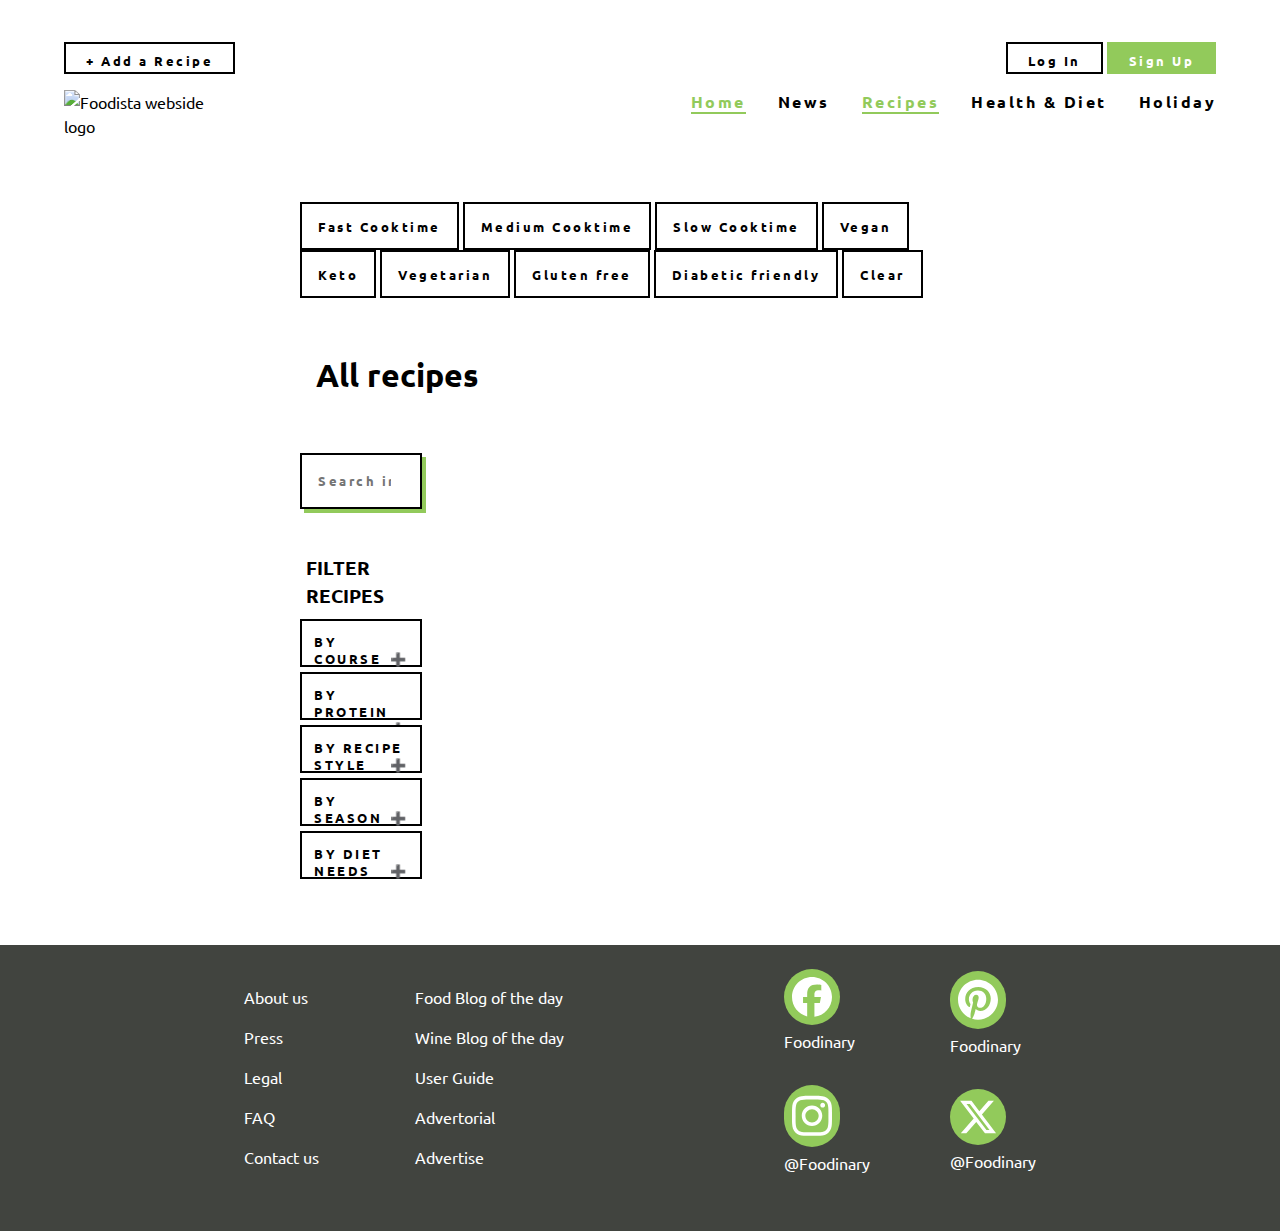
==== HTML/allRecipes.html @ 018b1e14 "filtering på all" ====
<!DOCTYPE html>
<html lang="en">
  <head>
    <meta charset="UTF-8" />
    <meta name="viewport" content="width=device-width, initial-scale=1.0" />
    <title>Wordpress</title>
    <link rel="stylesheet" href="../Assets/CSS/globalStyle.css" />
    <script src="../Assets/JS/app.js" defer></script>
    <script src="../Assets/JS/allRecipes.js" defer></script>
  </head>
  <body>
    <header>
      <nav>
        <div class="navBtn">
          <button>+ Add a Recipe</button>
          <div>
            <button>Log In</button>
            <button id="signUpBtn">Sign Up</button>
          </div>
        </div>
        <div class="navNav">
          <img
            class="logo"
            src="../Assets/Img/foodista_logo_231x53.png"
            alt="Foodista webside logo"
          />
          <ul style="list-style-type: none">
            <li class="activeNav"><a href="./index.html">Home</a></li>
            <li><a href="./index.html">News</a></li>
            <li class="activeNav"><a href="./allRecipes.html">Recipes</a></li>
            <li><a href="./healt.html">Health & Diet</a></li>
            <li><a href="./holiday.html">Holiday</a></li>
          </ul>
        </div>
      </nav>
    </header>
    <main>
      <!-- Alternativ måde at gøre det på. Burde nok bruge JS, men vi gik i stå. Det her burde være toggle -->
      <div class="buttons">
        <button  class="btn" onclick="addCookTime(43)">Fast Cooktime</button>
        <button  class="btn" onclick="addCookTime(44)">Medium Cooktime</button>
        <button  class="btn" onclick="addCookTime(45)">Slow Cooktime</button>
        <button  class="btn" onclick="addDiet(36)">Vegan</button>
        <button  class="btn" onclick="addDiet(7)">Keto</button>
        <button  class="btn" onclick="addDiet(6)">Vegetarian</button>
        <button  class="btn" onclick="addDiet(5)">Gluten free</button>
        <button  class="btn" onclick="addDiet(35)">Diabetic friendly</button>
        <button  class="btn" onclick="clearFilters()">Clear</button>
      </div>
      <div class="container">
        <h1>All recipes</h1>


        <div class="individualRecipes"></div>
      </div>

      <div class="filterContainer">
        <div class="searchFilterContainer">
          <input
            type="search"
            class="searchFilter"
            placeholder="Search in recipes"
            autocomplete="off"
          />
        </div>
        <h3>FILTER RECIPES</h3>
        <div class="accordionContainer">
          <button class="accordion">BY COURSE</button>
          <div class="accordionFilterBtns">
            <div><input type="checkbox" />Breakfast</div>
            <div><input type="checkbox" />Main Dish</div>
            <div><input type="checkbox" />Side Dish</div>
            <div><input type="checkbox" />Dessert</div>
          </div>
        </div>
        <div class="accordionContainer">
          <button class="accordion">BY PROTEIN</button>
          <div class="accordionFilterBtns">
            <div><input type="checkbox" />Beff</div>
            <div><input type="checkbox" />Chiken</div>
            <div><input type="checkbox" />Pork</div>
            <div><input type="checkbox" />Seafood</div>
            <div><input type="checkbox" />Tofu</div>
          </div>
        </div>
        <div class="accordionContainer">
          <button class="accordion">BY RECIPE STYLE</button>
          <div class="accordionFilterBtns">
            <div><input type="checkbox" />Holiday meals</div>
            <div><input type="checkbox" />One Pot meals</div>
            <div><input type="checkbox" />quick</div>
            <div><input type="checkbox" />easy</div>
            <div><input type="checkbox" />AirFryer</div>
          </div>
        </div>
        <div class="accordionContainer">
          <button class="accordion">BY SEASON</button>
          <div class="accordionFilterBtns">
            <div><input type="checkbox" />Fall</div>
            <div><input type="checkbox" />Spring</div>
            <div><input type="checkbox" />Summer</div>
            <div><input type="checkbox" />Winter</div>
          </div>
        </div>
        <div class="accordionContainer">
          <button class="accordion">BY DIET NEEDS</button>
          <div class="accordionFilterBtns">
            <div><input type="checkbox" />Dairy free</div>
            <div><input type="checkbox" />Egg free</div>
            <div><input type="checkbox" />Gluten free</div>
            <div><input type="checkbox" />Vegan</div>
            <div><input type="checkbox" />Vegitarian</div>
            <div><input type="checkbox" />Diabetes friendly</div>
          </div>
        </div>
      </div>
    </main>
    <footer>
      <div class="footerLinks">
        <div class="linkCol1">
          <p>About us</p>
          <p>Press</p>
          <p>Legal</p>
          <p>FAQ</p>
          <p>Contact us</p>
        </div>
        <div class="linkCol2">
          <p>Food Blog of the day</p>
          <p>Wine Blog of the day</p>
          <p>User Guide</p>
          <p>Advertorial</p>
          <p>Advertise</p>
        </div>
      </div>
      <div class="socialMediaIcons">
        <div class="mediaCol1">
        <div class="iconContainer">
        <svg class="icon" xmlns="http://www.w3.org/2000/svg" viewBox="0 0 512 512"><!--!Font Awesome Free 6.5.2 by @fontawesome - https://fontawesome.com License - https://fontawesome.com/license/free Copyright 2024 Fonticons, Inc.--><path d="M512 256C512 114.6 397.4 0 256 0S0 114.6 0 256C0 376 82.7 476.8 194.2 504.5V334.2H141.4V256h52.8V222.3c0-87.1 39.4-127.5 125-127.5c16.2 0 44.2 3.2 55.7 6.4V172c-6-.6-16.5-1-29.6-1c-42 0-58.2 15.9-58.2 57.2V256h83.6l-14.4 78.2H287V510.1C413.8 494.8 512 386.9 512 256h0z"/></svg>
        </div>
        <p>Foodinary</p>
        
        <div class="iconContainer">
        <svg class="icon" xmlns="http://www.w3.org/2000/svg" viewBox="0 0 448 512"><!--!Font Awesome Free 6.5.2 by @fontawesome - https://fontawesome.com License - https://fontawesome.com/license/free Copyright 2024 Fonticons, Inc.--><path d="M224.1 141c-63.6 0-114.9 51.3-114.9 114.9s51.3 114.9 114.9 114.9S339 319.5 339 255.9 287.7 141 224.1 141zm0 189.6c-41.1 0-74.7-33.5-74.7-74.7s33.5-74.7 74.7-74.7 74.7 33.5 74.7 74.7-33.6 74.7-74.7 74.7zm146.4-194.3c0 14.9-12 26.8-26.8 26.8-14.9 0-26.8-12-26.8-26.8s12-26.8 26.8-26.8 26.8 12 26.8 26.8zm76.1 27.2c-1.7-35.9-9.9-67.7-36.2-93.9-26.2-26.2-58-34.4-93.9-36.2-37-2.1-147.9-2.1-184.9 0-35.8 1.7-67.6 9.9-93.9 36.1s-34.4 58-36.2 93.9c-2.1 37-2.1 147.9 0 184.9 1.7 35.9 9.9 67.7 36.2 93.9s58 34.4 93.9 36.2c37 2.1 147.9 2.1 184.9 0 35.9-1.7 67.7-9.9 93.9-36.2 26.2-26.2 34.4-58 36.2-93.9 2.1-37 2.1-147.8 0-184.8zM398.8 388c-7.8 19.6-22.9 34.7-42.6 42.6-29.5 11.7-99.5 9-132.1 9s-102.7 2.6-132.1-9c-19.6-7.8-34.7-22.9-42.6-42.6-11.7-29.5-9-99.5-9-132.1s-2.6-102.7 9-132.1c7.8-19.6 22.9-34.7 42.6-42.6 29.5-11.7 99.5-9 132.1-9s102.7-2.6 132.1 9c19.6 7.8 34.7 22.9 42.6 42.6 11.7 29.5 9 99.5 9 132.1s2.7 102.7-9 132.1z"/></svg>
        </div>
        <p>@Foodinary</p>
        </div>
        <div class="mediaCol2">
        <div class="iconContainer">
        <svg class="icon" xmlns="http://www.w3.org/2000/svg" viewBox="0 0 496 512"><!--!Font Awesome Free 6.5.2 by @fontawesome - https://fontawesome.com License - https://fontawesome.com/license/free Copyright 2024 Fonticons, Inc.--><path d="M496 256c0 137-111 248-248 248-25.6 0-50.2-3.9-73.4-11.1 10.1-16.5 25.2-43.5 30.8-65 3-11.6 15.4-59 15.4-59 8.1 15.4 31.7 28.5 56.8 28.5 74.8 0 128.7-68.8 128.7-154.3 0-81.9-66.9-143.2-152.9-143.2-107 0-163.9 71.8-163.9 150.1 0 36.4 19.4 81.7 50.3 96.1 4.7 2.2 7.2 1.2 8.3-3.3 .8-3.4 5-20.3 6.9-28.1 .6-2.5 .3-4.7-1.7-7.1-10.1-12.5-18.3-35.3-18.3-56.6 0-54.7 41.4-107.6 112-107.6 60.9 0 103.6 41.5 103.6 100.9 0 67.1-33.9 113.6-78 113.6-24.3 0-42.6-20.1-36.7-44.8 7-29.5 20.5-61.3 20.5-82.6 0-19-10.2-34.9-31.4-34.9-24.9 0-44.9 25.7-44.9 60.2 0 22 7.4 36.8 7.4 36.8s-24.5 103.8-29 123.2c-5 21.4-3 51.6-.9 71.2C65.4 450.9 0 361.1 0 256 0 119 111 8 248 8s248 111 248 248z"/></svg>
        </div>
        <p>Foodinary</p>

        <div class="iconContainer">
        <svg class="icon" xmlns="http://www.w3.org/2000/svg" viewBox="0 0 512 512"><!--!Font Awesome Free 6.5.2 by @fontawesome - https://fontawesome.com License - https://fontawesome.com/license/free Copyright 2024 Fonticons, Inc.--><path d="M389.2 48h70.6L305.6 224.2 487 464H345L233.7 318.6 106.5 464H35.8L200.7 275.5 26.8 48H172.4L272.9 180.9 389.2 48zM364.4 421.8h39.1L151.1 88h-42L364.4 421.8z"/></svg>
        </div>
        <p>@Foodinary</p>
        </div>
      </div>
    </footer>
  </body>
</html>
---- Assets/CSS/globalStyle.css ----
@import url('https://fonts.googleapis.com/css2?family=Ubuntu:ital,wght@0,300;0,400;0,500;0,700;1,300;1,400;1,500;1,700&display=swap');
*{
    box-sizing: border-box;
    font-family: 'Ubuntu';
}

:root{
    --stdPadding: 0px;
    --stdMargin: 0px;
    --green: #92ca5b;
}

body{
    margin: 0;
    padding: 0;
    line-height: 1.5;
}
main{
    
    position: relative;
    margin: 4rem 18.75rem;
}

.container{
    max-width: 800px;
    margin: 1rem auto;
    padding: 1rem;
}



.excerpt{
    padding-left: 1rem;
}

.description{
    padding-left: 1rem;
}

h3{
    margin: 6px;
}
header{
    margin: 42px 64px;
}


/*-------------------------Nav---------------------------*/
.navBtn button{
    cursor: pointer;
    background-color: white;
    font-weight: 700;
    padding: 8px 20px;
    border: 2px solid black;
    letter-spacing: 2.5px;
    height: 2rem;
}
.navBtn{
    display: flex;
    justify-content: space-between;
}
#signUpBtn{
    background-color: #92ca5b;
    color: white;
    border: 2px solid var(--green);
}

.logo{
    max-width: 170px;
    margin-top: 16px;
}

.navNav{
    display: flex;
    justify-content: space-between;
}
.navNav ul{
    font-weight: 700;
    display: flex;
    gap: 32px;
    letter-spacing: 2.5px;
}
.activeNav a{
    color: #92ca5b;
    border-bottom: 2px solid var(--green);
}

a{
    text-decoration: none;
    color: black;
    margin: 24px 0px;
}


/*------------------------Nav Slut----------------------------*/

/*------------------------Footer-------------------------------*/
footer{
    display: flex;
    flex-direction: row;
    justify-content: space-evenly;
    background-color:#41443F ;
    color: white;
    padding: 24px;
}
.footerLinks{
    display: flex;
    gap: 6rem;
}
.iconContainer{
    display: flex;
    background-color: #92ca5b;
    border-radius: 50px;
    text-align: center;
    justify-content: center;
    width: fit-content;
    height:fit-content;
}
.socialMediaIcons{
    display: flex;
    gap: 5rem;
    align-items: center;
}
.socialMediaIcons p{
    margin-top: 0.25rem;
    margin-bottom: 2rem;
}
.mediaCol1, .mediaCol2{
    display: flex;
    flex-direction: column;
}
.icon{
    fill: white;
    width: 2.5rem;
    margin: 8px;
}

/*-------------------------------------------------------------*/



/*------------------------knapper-----------------------*/
.btn{
    cursor: pointer;
    background-color: white;
    font-weight: 700;
    padding: 10px 16px;
    border: 2px solid black;
    letter-spacing: 2.5px;
    height: 3rem;
    display: inline-block;
}
.btn:hover{
    background-color: rgb(219, 219, 219);
    transition: 0.3s;
}

/*-----------------------------------------------------------------------*/



/*-----------------------------h2 og linjer der til-----------------------------*/


.h2Line {
  display: inline-block;
  margin-right: 20px;
  position: relative;
}

.h2Line::after {
    content: '';
    position: absolute;
    top: 50%;
    left: 100%;
    width: 50vw;
    height: 3px;
    background-color: var(--green);
    transform: translateY(-50%);
}

/*-----------------------------------------------------------------------*/

/*------------------------------grid i hero, FEP til opskrifter---------------------------------*/
.heroRecCont{
    display: grid;
    gap: 2rem;
    margin: 24px 0px;
    grid-template-columns: 2fr 1fr;
    grid-template-rows: 1fr 1fr;
}

.focusedArticleHero, .topArticleHero, .bottomArticleHero{
    border: none; 
    position: relative;
}
.focusedArticleHero{
    grid-column: 1 / 2;
    grid-row: 1 /  3;
}
.topArticleHero{
    grid-column: 2 / 3;
    grid-row: 1 / 2;
}
.bottomArticleHero{
    grid-column: 2 / 3;
}

.imgHero, .imgHeroBig{
    width: 100%;
    height: 100%;
}

.recipeTitleOnImg{
    cursor: pointer;
    background-color: white;
    font-weight: 700;
    padding: 4px 12px;
    font-size: 28px;
    letter-spacing: 2.5px;
    height: 3rem;

    position: absolute;
    bottom: 3rem;
    left: 3rem;
}
/*-------------------------------------------------------------------------*/


/*-------------------------------Local nav med cirkler------------------------------*/
.categoryFEPGrid{
    margin: 36px 0px;
    display: flex;
    flex-direction: row;
    justify-content: space-between;
}
.categoryFEP, .categoryFEPMoreBtn{
    cursor: pointer;
    display: flex;
    flex-direction: column;
    text-align: center;
}
.categoryFEPMoreBtn{
    background-color: #92ca5b;
}
 
.categoryFEP img, .categoryFEPMoreBtn{
    width: 8rem;
    height: 8rem;
    border-radius: 50%;
}

.arrowRight{
    color: white;
    font-size: 36px;
    left: 50%;
}


/*-----------------------------------------------------------------------*/
/*--------------------------seasonal recipies--------------------------------*/
.seasonal, .featuredArticles{
    display: flex;
    flex-direction: column;
    margin-bottom: 24px;
}
.seasonal img, .featuredArticles img{
    max-width: 90%;
}
.FEP{
    display: flex;
    flex-direction: row;
}
.tags{
    display: flex;
}
.seasonal h4, .featuredArticles h4{
    font-size: 20px;
    letter-spacing: 2px;
    margin: 6px 0px;
}
/*-----------------------------------------------------------------------*/




/*-----------------Filtering & accordion------------------------------------*/

.filterContainer{
   width: 18%;
   margin-top: 12px;
   display: flex;
   flex-direction: column;
   gap: 3px;
}

.searchFilter{
    background: #fff;
    border: 2px solid black;
    line-height: 24px;
    padding: 14px 16px;
    width: 100%;
    font-weight: 700;
    letter-spacing: 2.5px;
    box-shadow: 4px 4px 0 var(--green);
    margin-bottom: 36px;
}

.accordion {
    cursor: pointer;
    background-color: white;
    font-weight: 700;
    padding: 12px 12px;
    border: 2px solid black;
    letter-spacing: 2.5px;
    text-align: left;
    height: 3rem;
    width: 100%;
}
.active, .accordion:hover {
    
    transition: 0.3s;
}
.accordionFilterBtns{
    padding: 0px 18px;
    display: none;
    overflow: hidden;
    border: 1px solid grey;
}

.accordion:after {
    content: '\02795';
    font-size: 13px;
    color: white;
    float: right;
    margin-left: 5px;
}
  
.active:after {
    content: "\2796";
}

/*-----------------------------------------------------------------------*/
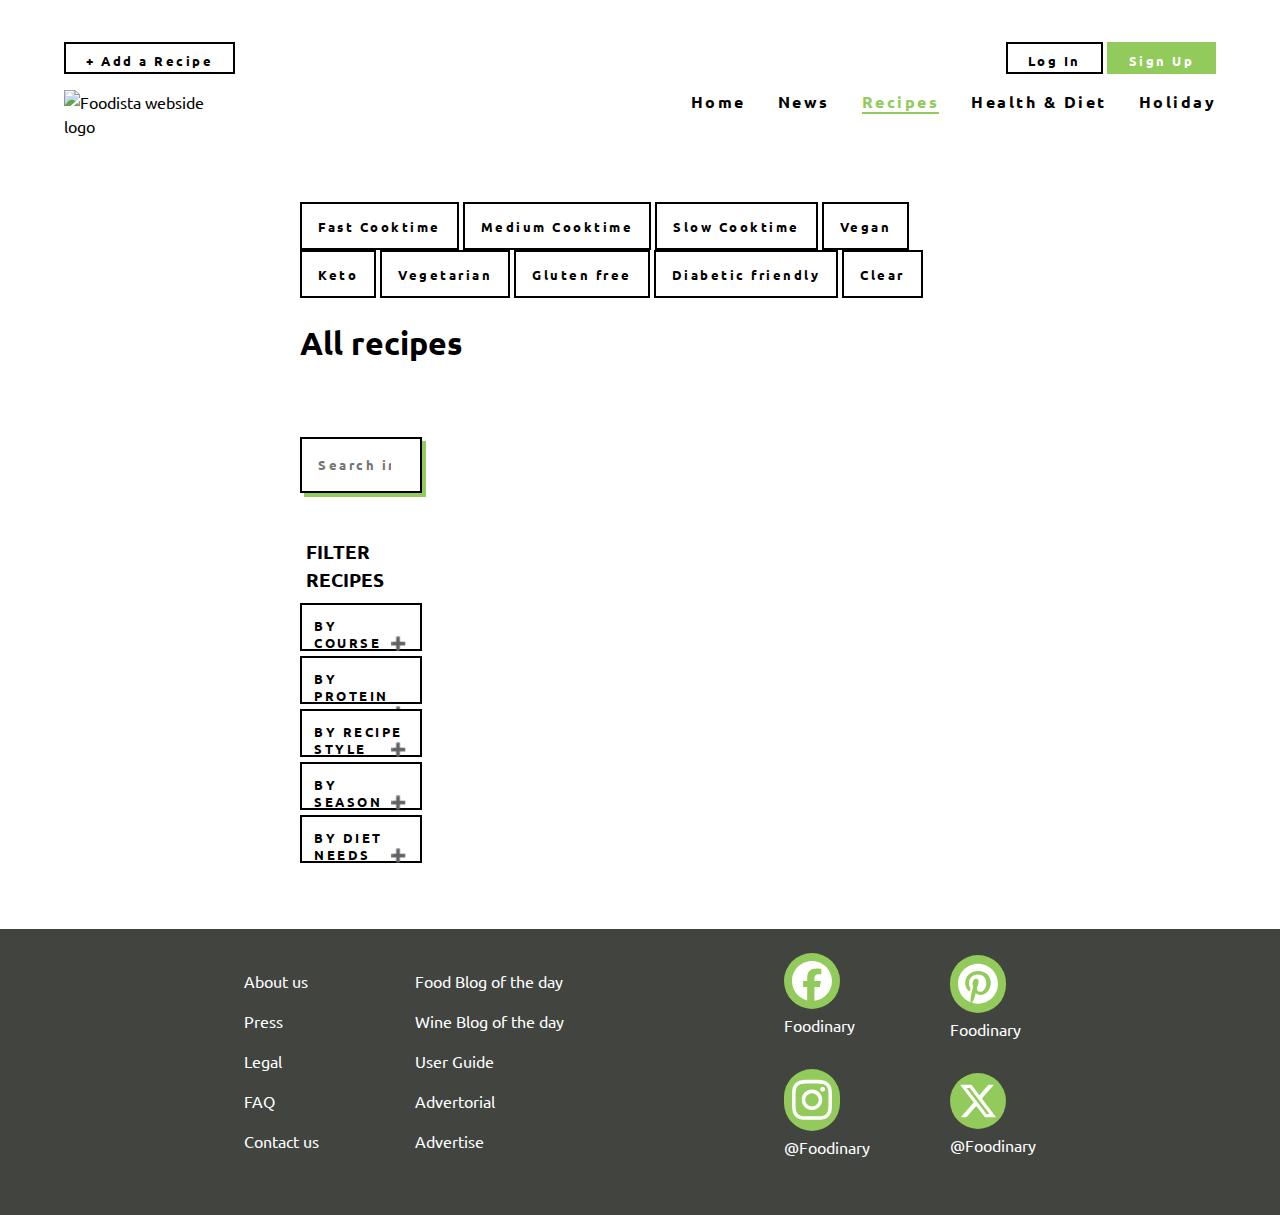
==== commit a9825145: "." ====
--- a/HTML/allRecipes.html
+++ b/HTML/allRecipes.html
@@ -25,7 +25,7 @@
             alt="Foodista webside logo"
           />
           <ul style="list-style-type: none">
-            <li class="activeNav"><a href="./index.html">Home</a></li>
+            <li><a href="./index.html">Home</a></li>
             <li><a href="./index.html">News</a></li>
             <li class="activeNav"><a href="./allRecipes.html">Recipes</a></li>
             <li><a href="./healt.html">Health & Diet</a></li>
@@ -47,10 +47,9 @@
         <button  class="btn" onclick="addDiet(35)">Diabetic friendly</button>
         <button  class="btn" onclick="clearFilters()">Clear</button>
       </div>
+
+      <h1>All recipes</h1>
       <div class="container">
-        <h1>All recipes</h1>
-
-
         <div class="individualRecipes"></div>
       </div>
 
--- a/Assets/CSS/globalStyle.css
+++ b/Assets/CSS/globalStyle.css
@@ -22,7 +22,6 @@
 }
 
 .container{
-    max-width: 800px;
     margin: 1rem auto;
     padding: 1rem;
 }
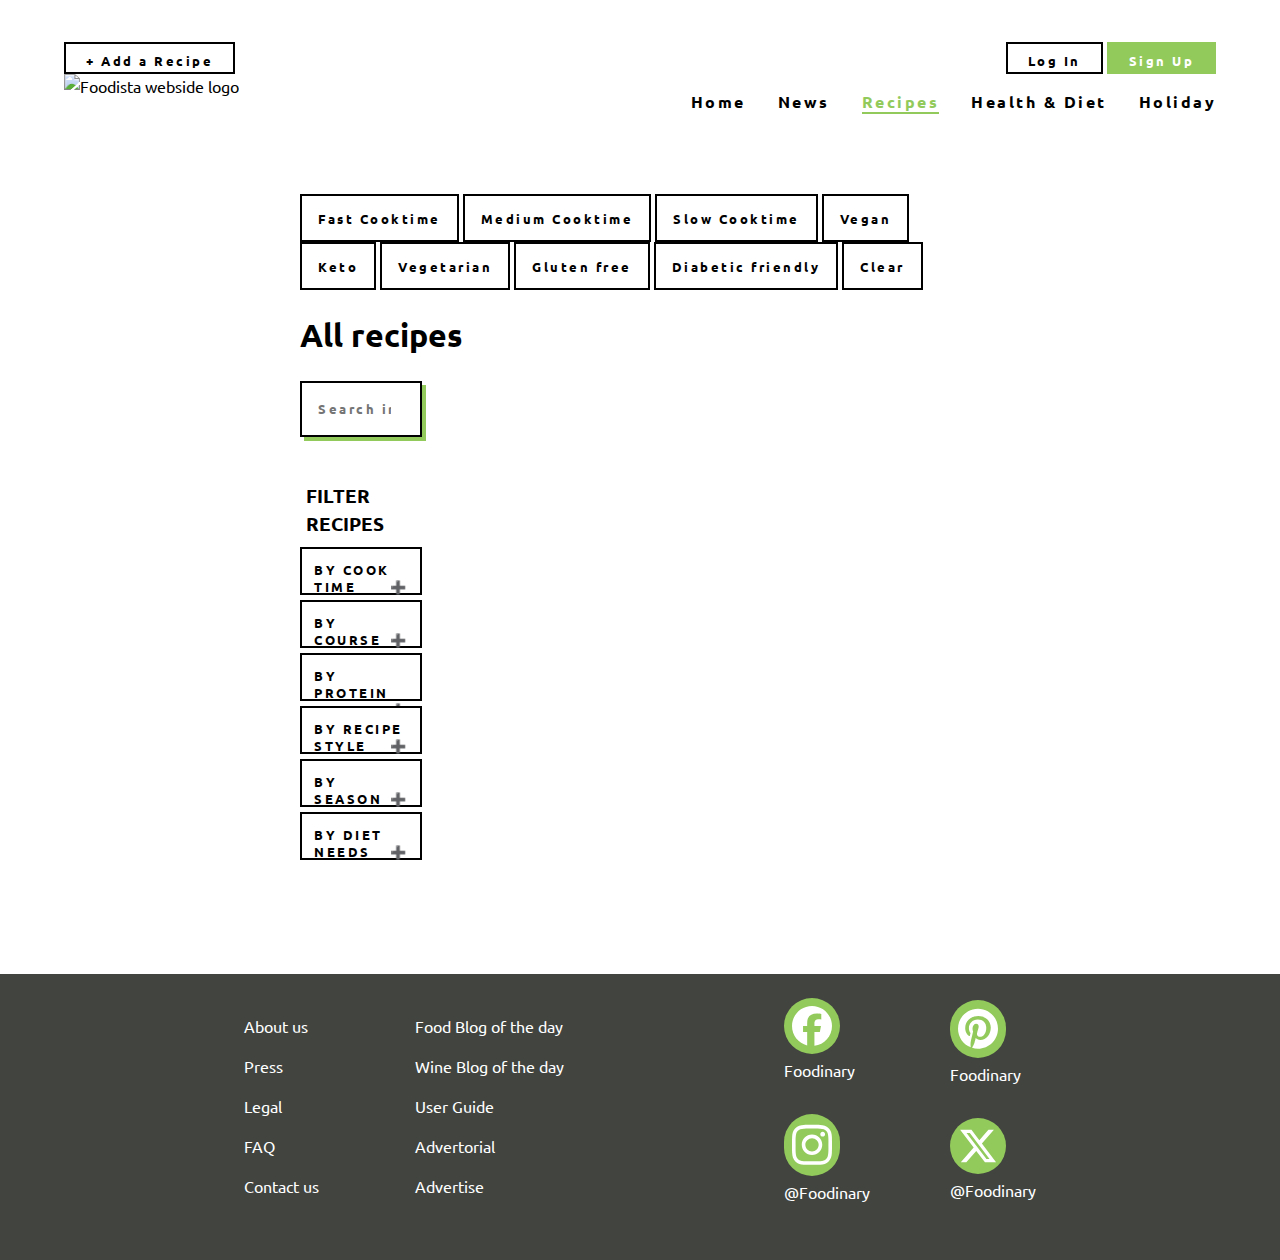
==== commit f3649582: "det virker nu faker" ====
--- a/HTML/allRecipes.html
+++ b/HTML/allRecipes.html
@@ -49,10 +49,7 @@
       </div>
 
       <h1>All recipes</h1>
-      <div class="container">
-        <div class="individualRecipes"></div>
-      </div>
-
+     
       <div class="filterContainer">
         <div class="searchFilterContainer">
           <input
@@ -63,6 +60,15 @@
           />
         </div>
         <h3>FILTER RECIPES</h3>
+        <div class="accordionContainer">
+          <button class="accordion">BY COOK TIME</button>
+          <div class="accordionFilterBtns">
+            <div><input type="checkbox" onclick="addCookTime(45)"/>Fast</div>
+            <div><input type="checkbox" onclick="addCookTime(44)"/>Medium</div>
+            <div><input type="checkbox" />Slow</div>
+            <div><input type="checkbox" />Self cooking</div>
+          </div>
+        </div>
         <div class="accordionContainer">
           <button class="accordion">BY COURSE</button>
           <div class="accordionFilterBtns">
@@ -110,9 +116,14 @@
             <div><input type="checkbox" />Vegan</div>
             <div><input type="checkbox" />Vegitarian</div>
             <div><input type="checkbox" />Diabetes friendly</div>
+            <div><input type="checkbox">Keto</div>
           </div>
         </div>
+      </div> 
+      <div class="container">
+        <div class="individualRecipes"></div>
       </div>
+
     </main>
     <footer>
       <div class="footerLinks">
--- a/Assets/CSS/globalStyle.css
+++ b/Assets/CSS/globalStyle.css
@@ -22,6 +22,7 @@
 }
 
 .container{
+    max-width: 800px;
     margin: 1rem auto;
     padding: 1rem;
 }
@@ -65,8 +66,7 @@
 }
 
 .logo{
-    max-width: 170px;
-    margin-top: 16px;
+    max-width: 12rem;
 }
 
 .navNav{
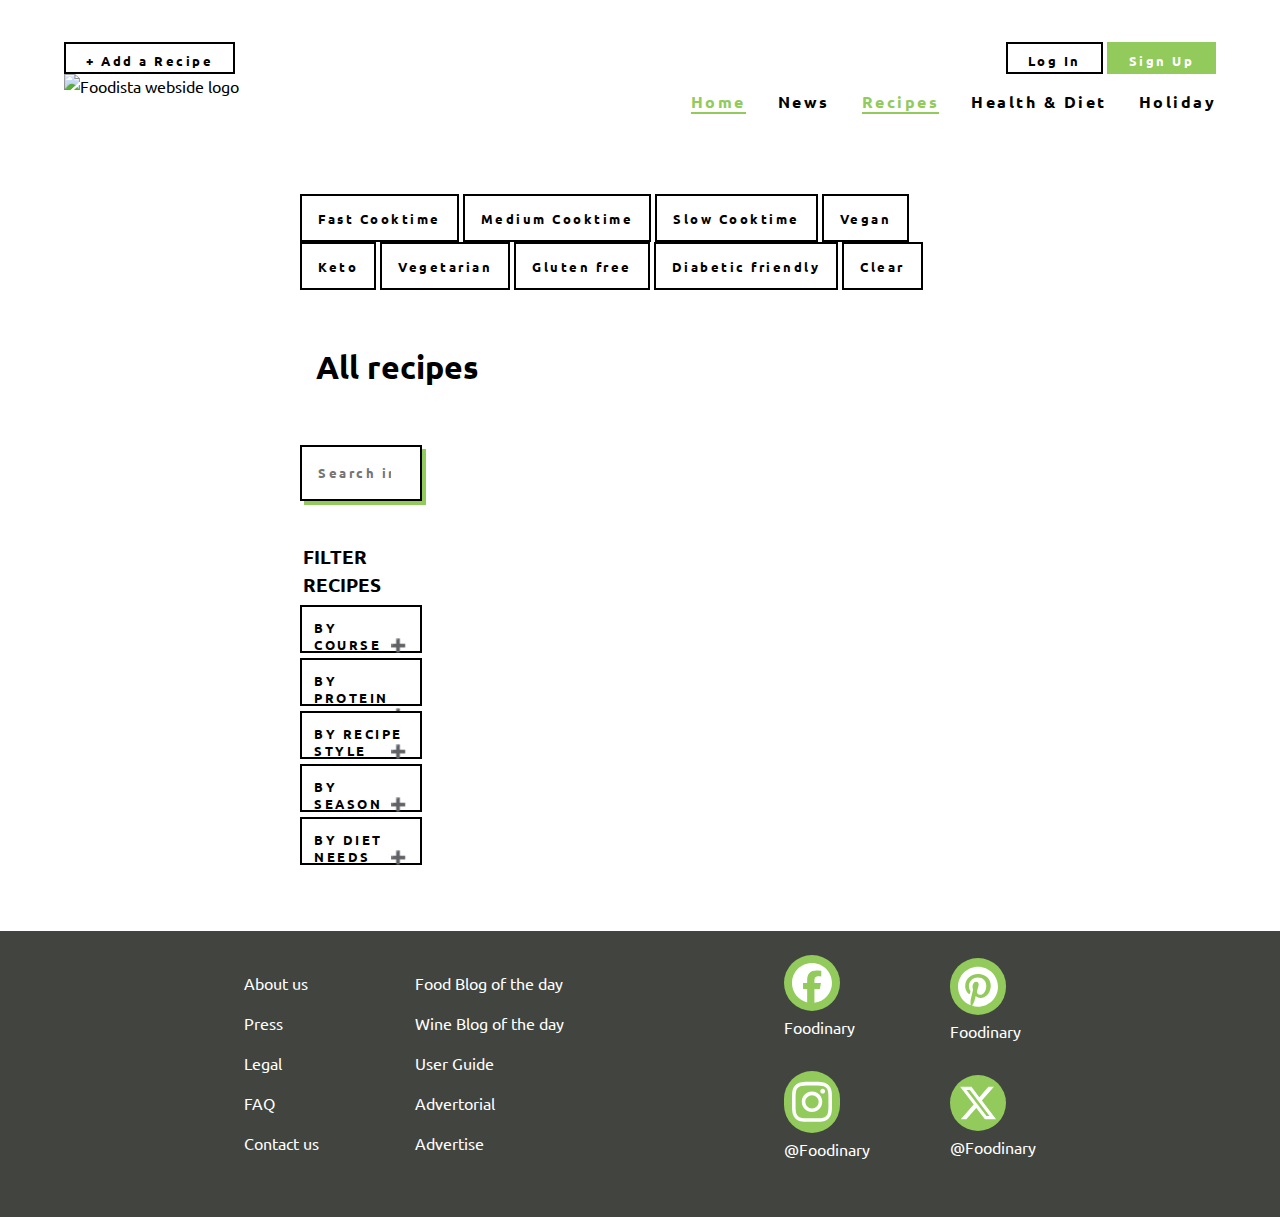
==== commit 0252b47e: "article index" ====
--- a/HTML/allRecipes.html
+++ b/HTML/allRecipes.html
@@ -23,9 +23,9 @@
             class="logo"
             src="../Assets/Img/foodista_logo_231x53.png"
             alt="Foodista webside logo"
-          />
+            />
           <ul style="list-style-type: none">
-            <li><a href="./index.html">Home</a></li>
+            <li class="activeNav"><a href="./index.html">Home</a></li>
             <li><a href="./index.html">News</a></li>
             <li class="activeNav"><a href="./allRecipes.html">Recipes</a></li>
             <li><a href="./healt.html">Health & Diet</a></li>
@@ -47,9 +47,13 @@
         <button  class="btn" onclick="addDiet(35)">Diabetic friendly</button>
         <button  class="btn" onclick="clearFilters()">Clear</button>
       </div>
+      <div class="container">
+        <h1>All recipes</h1>
 
-      <h1>All recipes</h1>
-     
+
+        <div class="individualRecipes"></div>
+      </div>
+
       <div class="filterContainer">
         <div class="searchFilterContainer">
           <input
@@ -60,15 +64,6 @@
           />
         </div>
         <h3>FILTER RECIPES</h3>
-        <div class="accordionContainer">
-          <button class="accordion">BY COOK TIME</button>
-          <div class="accordionFilterBtns">
-            <div><input type="checkbox" onclick="addCookTime(45)"/>Fast</div>
-            <div><input type="checkbox" onclick="addCookTime(44)"/>Medium</div>
-            <div><input type="checkbox" />Slow</div>
-            <div><input type="checkbox" />Self cooking</div>
-          </div>
-        </div>
         <div class="accordionContainer">
           <button class="accordion">BY COURSE</button>
           <div class="accordionFilterBtns">
@@ -116,14 +111,9 @@
             <div><input type="checkbox" />Vegan</div>
             <div><input type="checkbox" />Vegitarian</div>
             <div><input type="checkbox" />Diabetes friendly</div>
-            <div><input type="checkbox">Keto</div>
           </div>
         </div>
-      </div> 
-      <div class="container">
-        <div class="individualRecipes"></div>
       </div>
-
     </main>
     <footer>
       <div class="footerLinks">
--- a/Assets/CSS/globalStyle.css
+++ b/Assets/CSS/globalStyle.css
@@ -266,10 +266,16 @@
 .seasonal img, .featuredArticles img{
     max-width: 90%;
 }
-.FEP{
+.FEP, .individualArticles{
     display: flex;
     flex-direction: row;
 }
+
+.FEP img{
+    max-width: 90%;
+    height: auto;
+}
+
 .tags{
     display: flex;
 }
@@ -340,4 +346,84 @@
 }
 
 /*-----------------------------------------------------------------------*/
-  +/* Cale */
+.caleRecipe{
+    display: grid;
+    gap: 0 2rem;
+    margin: 24px 0px;
+    grid-template-columns: 2fr 1fr;
+  }
+  .caleRecipe img{
+    max-width: 500%;
+  }
+  .caleRecipe h1,h3, h4{
+    grid-column: 1 / -1;
+    margin: 0.2rem;
+  }
+
+  .servingsCon{
+    display: flex;
+    justify-content: start;
+  }
+
+  .servingsCon img{
+    width: 2rem;
+    margin: 1rem;
+  }
+
+  .servings{
+    display: flex;
+    flex-direction: column;
+   margin: 0;
+  }
+  
+  .cookTime{
+    display: flex;
+    gap: 2rem;
+  }
+
+  .cookTime img{
+    width: 2rem;
+  }
+
+  .servings input{
+    width: 30%;
+    margin: 1rem;
+  }
+
+  .cook{
+    display: flex;
+    flex-direction: column;
+  }
+
+  .containerPrep{
+    display: flex;
+  }
+
+figure{
+text-wrap: nowrap;}
+
+.directions ul{
+    list-style-type: decimal;
+    
+}
+.directions li {
+    position:relative;
+    font-size:16px;
+    gap: 2rem   ;
+    }
+ .directions li:before {
+     content: "";
+     position:relative;
+     left:-2.2rem;
+     background-color:var(--green);
+     z-index:-1;
+     display:inline-block;
+     width:2rem;
+     height:2rem;
+
+ }
+::marker{
+font-size: 2rem;
+color: #fff;
+}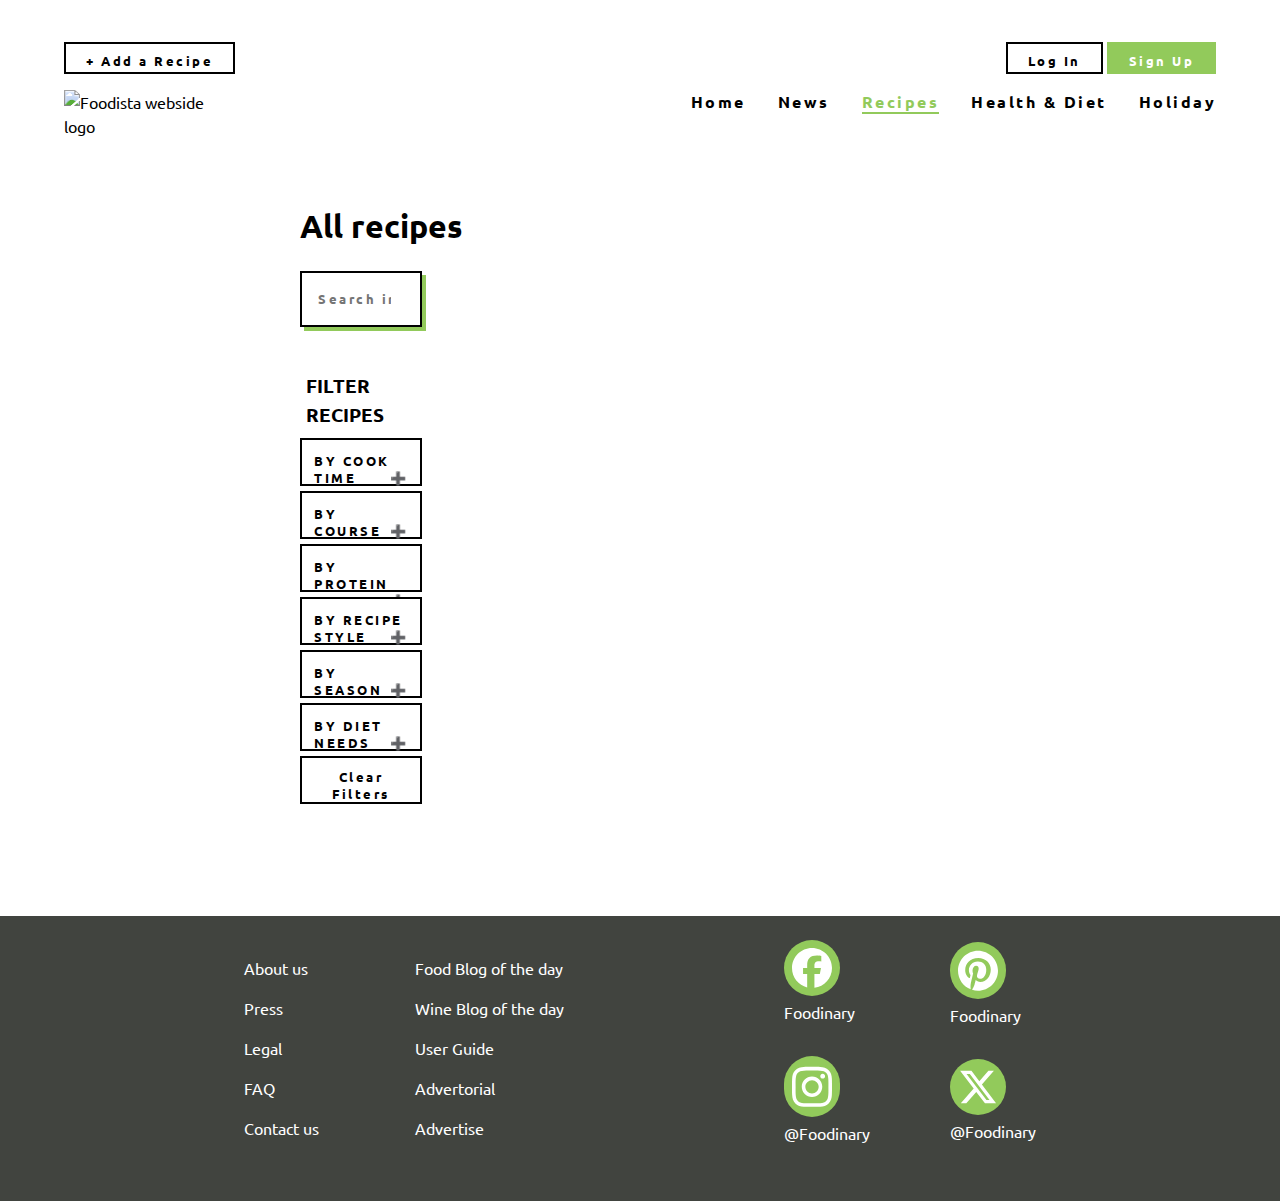
==== commit 51ebc185: "nnbb" ====
--- a/HTML/allRecipes.html
+++ b/HTML/allRecipes.html
@@ -23,9 +23,9 @@
             class="logo"
             src="../Assets/Img/foodista_logo_231x53.png"
             alt="Foodista webside logo"
-            />
+          />
           <ul style="list-style-type: none">
-            <li class="activeNav"><a href="./index.html">Home</a></li>
+            <li><a href="./index.html">Home</a></li>
             <li><a href="./index.html">News</a></li>
             <li class="activeNav"><a href="./allRecipes.html">Recipes</a></li>
             <li><a href="./healt.html">Health & Diet</a></li>
@@ -37,23 +37,12 @@
     <main>
       <!-- Alternativ måde at gøre det på. Burde nok bruge JS, men vi gik i stå. Det her burde være toggle -->
       <div class="buttons">
-        <button  class="btn" onclick="addCookTime(43)">Fast Cooktime</button>
-        <button  class="btn" onclick="addCookTime(44)">Medium Cooktime</button>
-        <button  class="btn" onclick="addCookTime(45)">Slow Cooktime</button>
-        <button  class="btn" onclick="addDiet(36)">Vegan</button>
-        <button  class="btn" onclick="addDiet(7)">Keto</button>
-        <button  class="btn" onclick="addDiet(6)">Vegetarian</button>
-        <button  class="btn" onclick="addDiet(5)">Gluten free</button>
-        <button  class="btn" onclick="addDiet(35)">Diabetic friendly</button>
-        <button  class="btn" onclick="clearFilters()">Clear</button>
-      </div>
-      <div class="container">
-        <h1>All recipes</h1>
-
-
-        <div class="individualRecipes"></div>
+      
+        
       </div>
 
+      <h1>All recipes</h1>
+     
       <div class="filterContainer">
         <div class="searchFilterContainer">
           <input
@@ -64,6 +53,15 @@
           />
         </div>
         <h3>FILTER RECIPES</h3>
+        <div class="accordionContainer">
+          <button class="accordion">BY COOK TIME</button>
+          <div class="accordionFilterBtns">
+            <div><input type="checkbox" onclick="addCookTime(43)"/>Fast</div>
+            <div><input type="checkbox" onclick="addCookTime(44)"/>Medium</div>
+            <div><input type="checkbox" onclick="addCookTime(45)"/>Slow</div>
+            <div><input type="checkbox" />Self cooking</div>
+          </div>
+        </div>
         <div class="accordionContainer">
           <button class="accordion">BY COURSE</button>
           <div class="accordionFilterBtns">
@@ -107,13 +105,19 @@
           <div class="accordionFilterBtns">
             <div><input type="checkbox" />Dairy free</div>
             <div><input type="checkbox" />Egg free</div>
-            <div><input type="checkbox" />Gluten free</div>
-            <div><input type="checkbox" />Vegan</div>
-            <div><input type="checkbox" />Vegitarian</div>
-            <div><input type="checkbox" />Diabetes friendly</div>
+            <div><input type="checkbox" onclick="addDiet(5)"/>Gluten free</div>
+            <div><input type="checkbox" onclick="addDiet(36)"/>Vegan</div>
+            <div><input type="checkbox" onclick="addDiet(6)"/>Vegitarian</div>
+            <div><input type="checkbox" onclick="addDiet(35)"/>Diabetic friendly</div>
+            <div><input type="checkbox" onclick="addDiet(7)">Keto</div>
           </div>
         </div>
+        <button  class="btn" onclick="clearFilters()">Clear Filters</button>
+      </div> 
+      <div class="container">
+        <div class="individualRecipes"></div>
       </div>
+
     </main>
     <footer>
       <div class="footerLinks">
--- a/Assets/CSS/globalStyle.css
+++ b/Assets/CSS/globalStyle.css
@@ -22,7 +22,6 @@
 }
 
 .container{
-    max-width: 800px;
     margin: 1rem auto;
     padding: 1rem;
 }
@@ -66,7 +65,8 @@
 }
 
 .logo{
-    max-width: 12rem;
+    max-width: 170px;
+    margin-top: 16px;
 }
 
 .navNav{
@@ -266,16 +266,10 @@
 .seasonal img, .featuredArticles img{
     max-width: 90%;
 }
-.FEP, .individualArticles{
+.FEP{
     display: flex;
     flex-direction: row;
 }
-
-.FEP img{
-    max-width: 90%;
-    height: auto;
-}
-
 .tags{
     display: flex;
 }
@@ -287,7 +281,8 @@
 /*-----------------------------------------------------------------------*/
 
 
-
+/*-----------------------------ALL RECIPES STYLING-------------------------*/
+/*-------------------
 
 /*-----------------Filtering & accordion------------------------------------*/
 
@@ -346,84 +341,4 @@
 }
 
 /*-----------------------------------------------------------------------*/
-/* Cale */
-.caleRecipe{
-    display: grid;
-    gap: 0 2rem;
-    margin: 24px 0px;
-    grid-template-columns: 2fr 1fr;
-  }
-  .caleRecipe img{
-    max-width: 500%;
-  }
-  .caleRecipe h1,h3, h4{
-    grid-column: 1 / -1;
-    margin: 0.2rem;
-  }
-
-  .servingsCon{
-    display: flex;
-    justify-content: start;
-  }
-
-  .servingsCon img{
-    width: 2rem;
-    margin: 1rem;
-  }
-
-  .servings{
-    display: flex;
-    flex-direction: column;
-   margin: 0;
-  }
-  
-  .cookTime{
-    display: flex;
-    gap: 2rem;
-  }
-
-  .cookTime img{
-    width: 2rem;
-  }
-
-  .servings input{
-    width: 30%;
-    margin: 1rem;
-  }
-
-  .cook{
-    display: flex;
-    flex-direction: column;
-  }
-
-  .containerPrep{
-    display: flex;
-  }
-
-figure{
-text-wrap: nowrap;}
-
-.directions ul{
-    list-style-type: decimal;
-    
-}
-.directions li {
-    position:relative;
-    font-size:16px;
-    gap: 2rem   ;
-    }
- .directions li:before {
-     content: "";
-     position:relative;
-     left:-2.2rem;
-     background-color:var(--green);
-     z-index:-1;
-     display:inline-block;
-     width:2rem;
-     height:2rem;
-
- }
-::marker{
-font-size: 2rem;
-color: #fff;
-}+  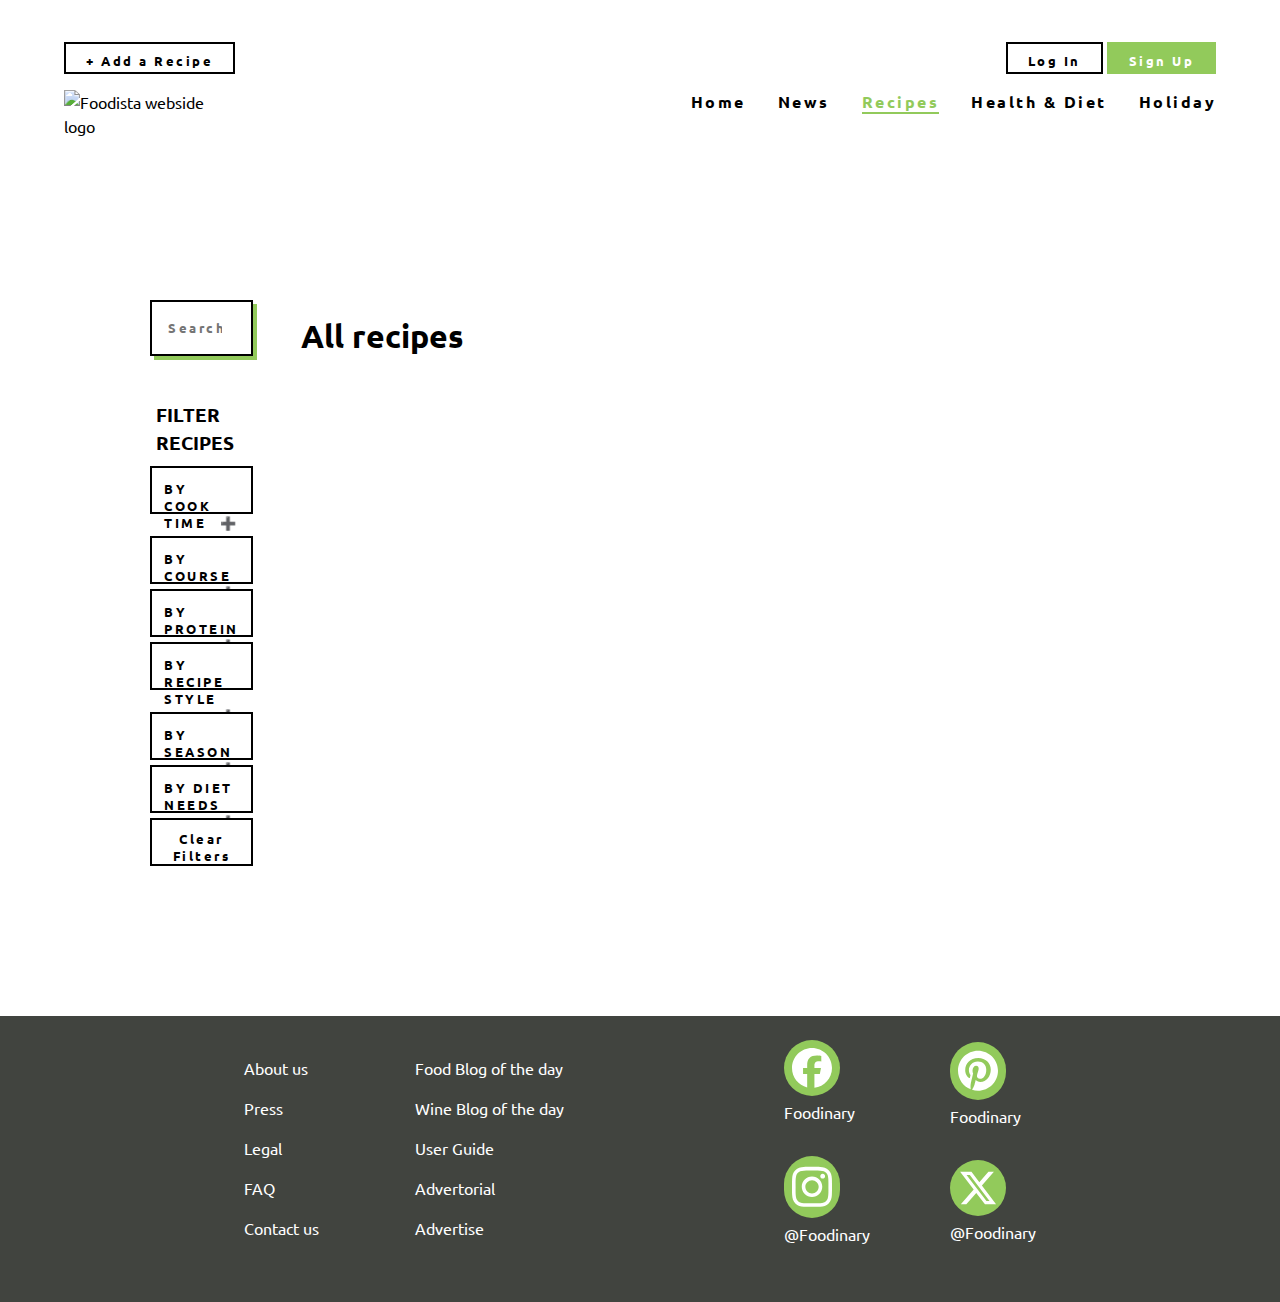
==== commit 9678e480: "filterdimdimd" ====
--- a/HTML/allRecipes.html
+++ b/HTML/allRecipes.html
@@ -34,16 +34,10 @@
         </div>
       </nav>
     </header>
-    <main>
-      <!-- Alternativ måde at gøre det på. Burde nok bruge JS, men vi gik i stå. Det her burde være toggle -->
-      <div class="buttons">
-      
-        
-      </div>
-
-      <h1>All recipes</h1>
+    <main class="allRecipesMain">
      
-      <div class="filterContainer">
+      <div class="mainContent">
+      <aside class="filterContainer">
         <div class="searchFilterContainer">
           <input
             type="search"
@@ -113,9 +107,13 @@
           </div>
         </div>
         <button  class="btn" onclick="clearFilters()">Clear Filters</button>
-      </div> 
+      </aside>
+      <div>
+      <h1>All recipes</h1>
       <div class="container">
         <div class="individualRecipes"></div>
+      </div>
+      </div>
       </div>
 
     </main>
--- a/Assets/CSS/globalStyle.css
+++ b/Assets/CSS/globalStyle.css
@@ -24,6 +24,7 @@
 .container{
     margin: 1rem auto;
     padding: 1rem;
+    
 }
 
 
@@ -36,8 +37,16 @@
     padding-left: 1rem;
 }
 
+
+h1{
+    margin: 24px 48px;
+}
 h3{
     margin: 6px;
+}
+h5{
+    margin: 4px 0px;
+    font-size: 16px
 }
 header{
     margin: 42px 64px;
@@ -101,6 +110,7 @@
     background-color:#41443F ;
     color: white;
     padding: 24px;
+    
 }
 .footerLinks{
     display: flex;
@@ -278,16 +288,50 @@
     letter-spacing: 2px;
     margin: 6px 0px;
 }
+
+
 /*-----------------------------------------------------------------------*/
 
 
 /*-----------------------------ALL RECIPES STYLING-------------------------*/
-/*-------------------
+
+
+.FEPCookPrepTime{
+    color: grey;
+    display: flex;
+    gap: 2rem;
+    font-size: 14px;
+    font-style: italic;
+    margin-bottom: 2rem;
+}
+
+.individualRecipes{
+    /* display: flex;
+    flex-direction: column; */
+    display: grid;
+    grid-template-columns: repeat(2, 40rem);
+}
+.recipe{
+    max-width: 100%;
+}
+.mainContent{
+    display: flex;
+    position: relative;
+}
+
+.allRecipesMain{
+    margin: 150px;
+}
+
+
+
+
+/*-------------------------------------------------------------------------*/
 
 /*-----------------Filtering & accordion------------------------------------*/
 
 .filterContainer{
-   width: 18%;
+   
    margin-top: 12px;
    display: flex;
    flex-direction: column;
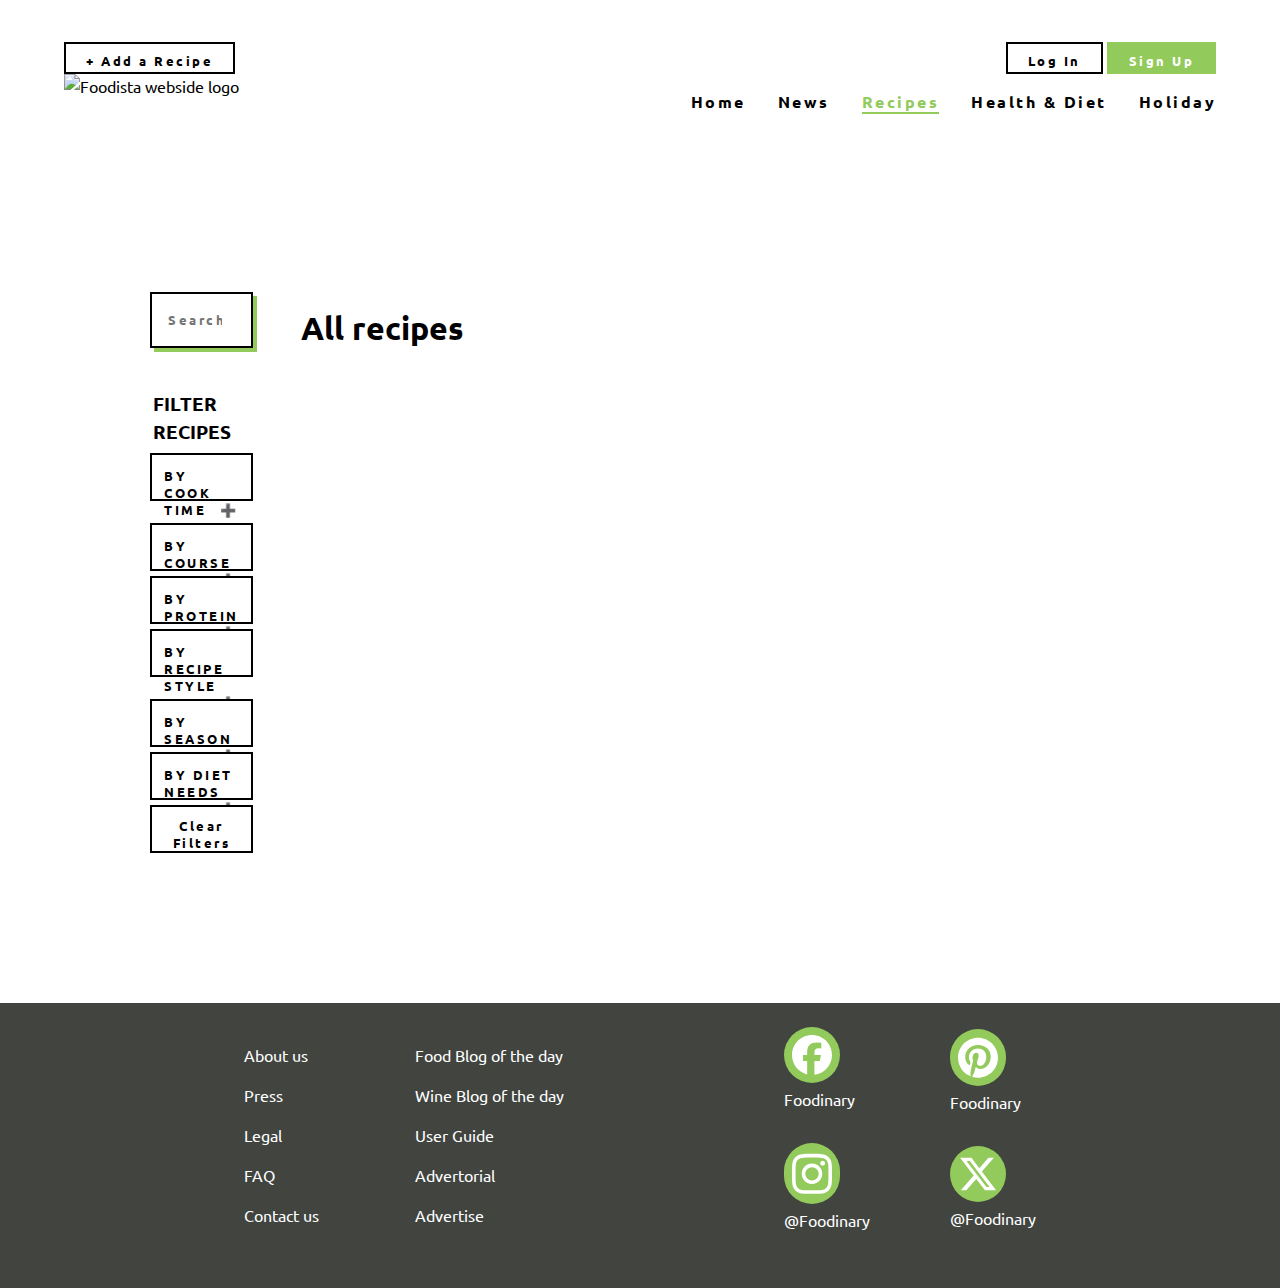
==== commit eae0750c: "Merge branch 'main' into indexJs" ====
--- a/HTML/allRecipes.html
+++ b/HTML/allRecipes.html
@@ -23,7 +23,7 @@
             class="logo"
             src="../Assets/Img/foodista_logo_231x53.png"
             alt="Foodista webside logo"
-          />
+            />
           <ul style="list-style-type: none">
             <li><a href="./index.html">Home</a></li>
             <li><a href="./index.html">News</a></li>
--- a/Assets/CSS/globalStyle.css
+++ b/Assets/CSS/globalStyle.css
@@ -74,8 +74,7 @@
 }
 
 .logo{
-    max-width: 170px;
-    margin-top: 16px;
+    max-width: 12rem;
 }
 
 .navNav{
@@ -276,10 +275,31 @@
 .seasonal img, .featuredArticles img{
     max-width: 90%;
 }
-.FEP{
+.FEP, .individualArticles, .individualRecipesSpring{
     display: flex;
     flex-direction: row;
 }
+
+.FEP img{
+    max-width: 100%;
+    height: auto;
+}
+
+.imgDiv img {
+    max-width: 100%; 
+    height: auto; 
+}
+
+.articleDiv{
+    max-width: 25%;
+    margin: 2rem;
+}
+
+.recipeDiv{
+    max-width: 25%;
+    margin: 2rem;
+}
+
 .tags{
     display: flex;
 }
@@ -385,4 +405,84 @@
 }
 
 /*-----------------------------------------------------------------------*/
-  +/* Cale */
+.caleRecipe{
+    display: grid;
+    gap: 0 2rem;
+    margin: 24px 0px;
+    grid-template-columns: 2fr 1fr;
+  }
+  .caleRecipe img{
+    max-width: 500%;
+  }
+  .caleRecipe h1,h3, h4{
+    grid-column: 1 / -1;
+    margin: 0.2rem;
+  }
+
+  .servingsCon{
+    display: flex;
+    justify-content: start;
+  }
+
+  .servingsCon img{
+    width: 2rem;
+    margin: 1rem;
+  }
+
+  .servings{
+    display: flex;
+    flex-direction: column;
+   margin: 0;
+  }
+  
+  .cookTime{
+    display: flex;
+    gap: 2rem;
+  }
+
+  .cookTime img{
+    width: 2rem;
+  }
+
+  .servings input{
+    width: 30%;
+    margin: 1rem;
+  }
+
+  .cook{
+    display: flex;
+    flex-direction: column;
+  }
+
+  .containerPrep{
+    display: flex;
+  }
+
+figure{
+text-wrap: nowrap;}
+
+.directions ul{
+    list-style-type: decimal;
+    
+}
+.directions li {
+    position:relative;
+    font-size:16px;
+    gap: 2rem   ;
+    }
+ .directions li:before {
+     content: "";
+     position:relative;
+     left:-2.2rem;
+     background-color:var(--green);
+     z-index:-1;
+     display:inline-block;
+     width:2rem;
+     height:2rem;
+
+ }
+::marker{
+font-size: 2rem;
+color: #fff;
+}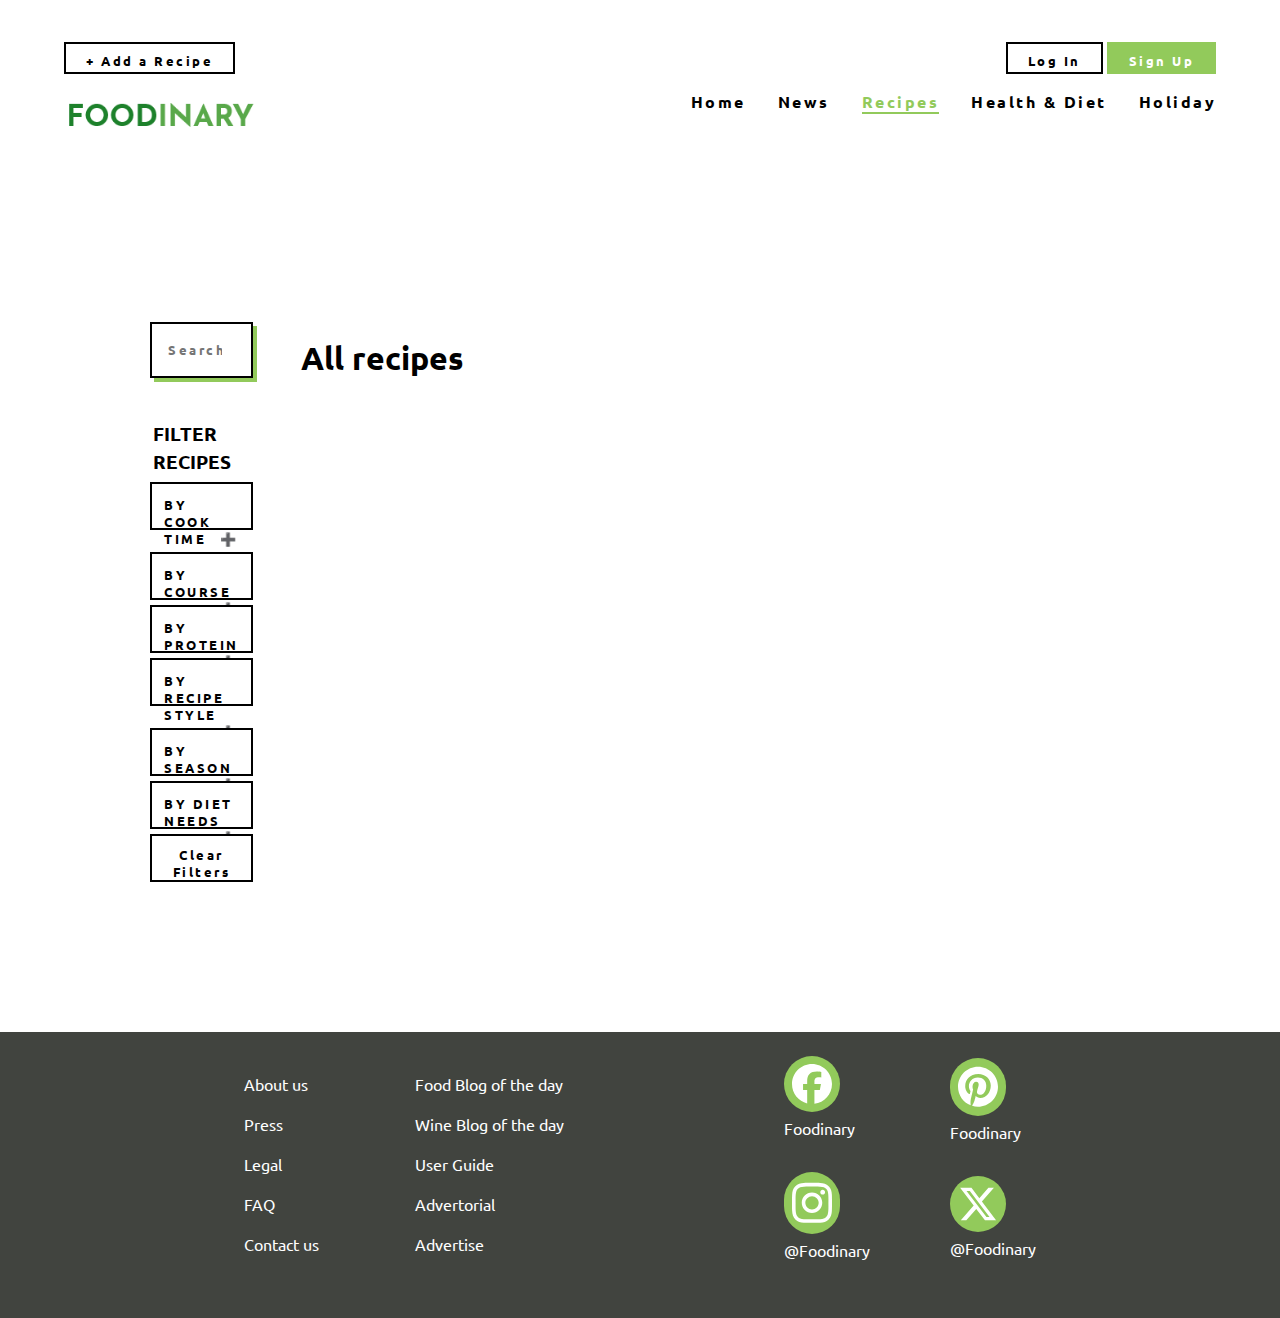
==== commit cc1aebda: "logo" ====
--- a/HTML/allRecipes.html
+++ b/HTML/allRecipes.html
@@ -19,13 +19,14 @@
           </div>
         </div>
         <div class="navNav">
-          <img
+          <a href="./index.html"><img
             class="logo"
-            src="../Assets/Img/foodista_logo_231x53.png"
-            alt="Foodista webside logo"
-            />
+            src="../Assets/Img/Foodinary logo.PNG"
+            alt="Foodinary webside logo"
+          /></a>
+          
           <ul style="list-style-type: none">
-            <li><a href="./index.html">Home</a></li>
+            <li ><a href="./index.html">Home</a></li>
             <li><a href="./index.html">News</a></li>
             <li class="activeNav"><a href="./allRecipes.html">Recipes</a></li>
             <li><a href="./healt.html">Health & Diet</a></li>
--- a/Assets/CSS/globalStyle.css
+++ b/Assets/CSS/globalStyle.css
@@ -43,6 +43,7 @@
 }
 h3{
     margin: 6px;
+    
 }
 h5{
     margin: 4px 0px;
@@ -223,14 +224,14 @@
     cursor: pointer;
     background-color: white;
     font-weight: 700;
-    padding: 4px 12px;
-    font-size: 28px;
-    letter-spacing: 2.5px;
-    height: 3rem;
+    padding: 10px 12px;
+    font-size: 16px;
+    letter-spacing: 2.5px;
+    /* height: 3rem; */
 
     position: absolute;
-    bottom: 3rem;
-    left: 3rem;
+    bottom: 0.5rem;
+    left: 0.5rem;
 }
 /*-------------------------------------------------------------------------*/
 
@@ -256,6 +257,8 @@
     width: 8rem;
     height: 8rem;
     border-radius: 50%;
+    object-fit: cover;
+    object-position: 80%;
 }
 
 .arrowRight{
@@ -283,7 +286,10 @@
 .FEP img{
     max-width: 100%;
     height: auto;
-}
+    object-fit: contain;
+}
+
+
 
 .imgDiv img {
     max-width: 100%; 
@@ -329,7 +335,8 @@
     /* display: flex;
     flex-direction: column; */
     display: grid;
-    grid-template-columns: repeat(2, 40rem);
+    grid-template-columns: repeat(3, 25rem);
+    margin: 0px 36px;
 }
 .recipe{
     max-width: 100%;
